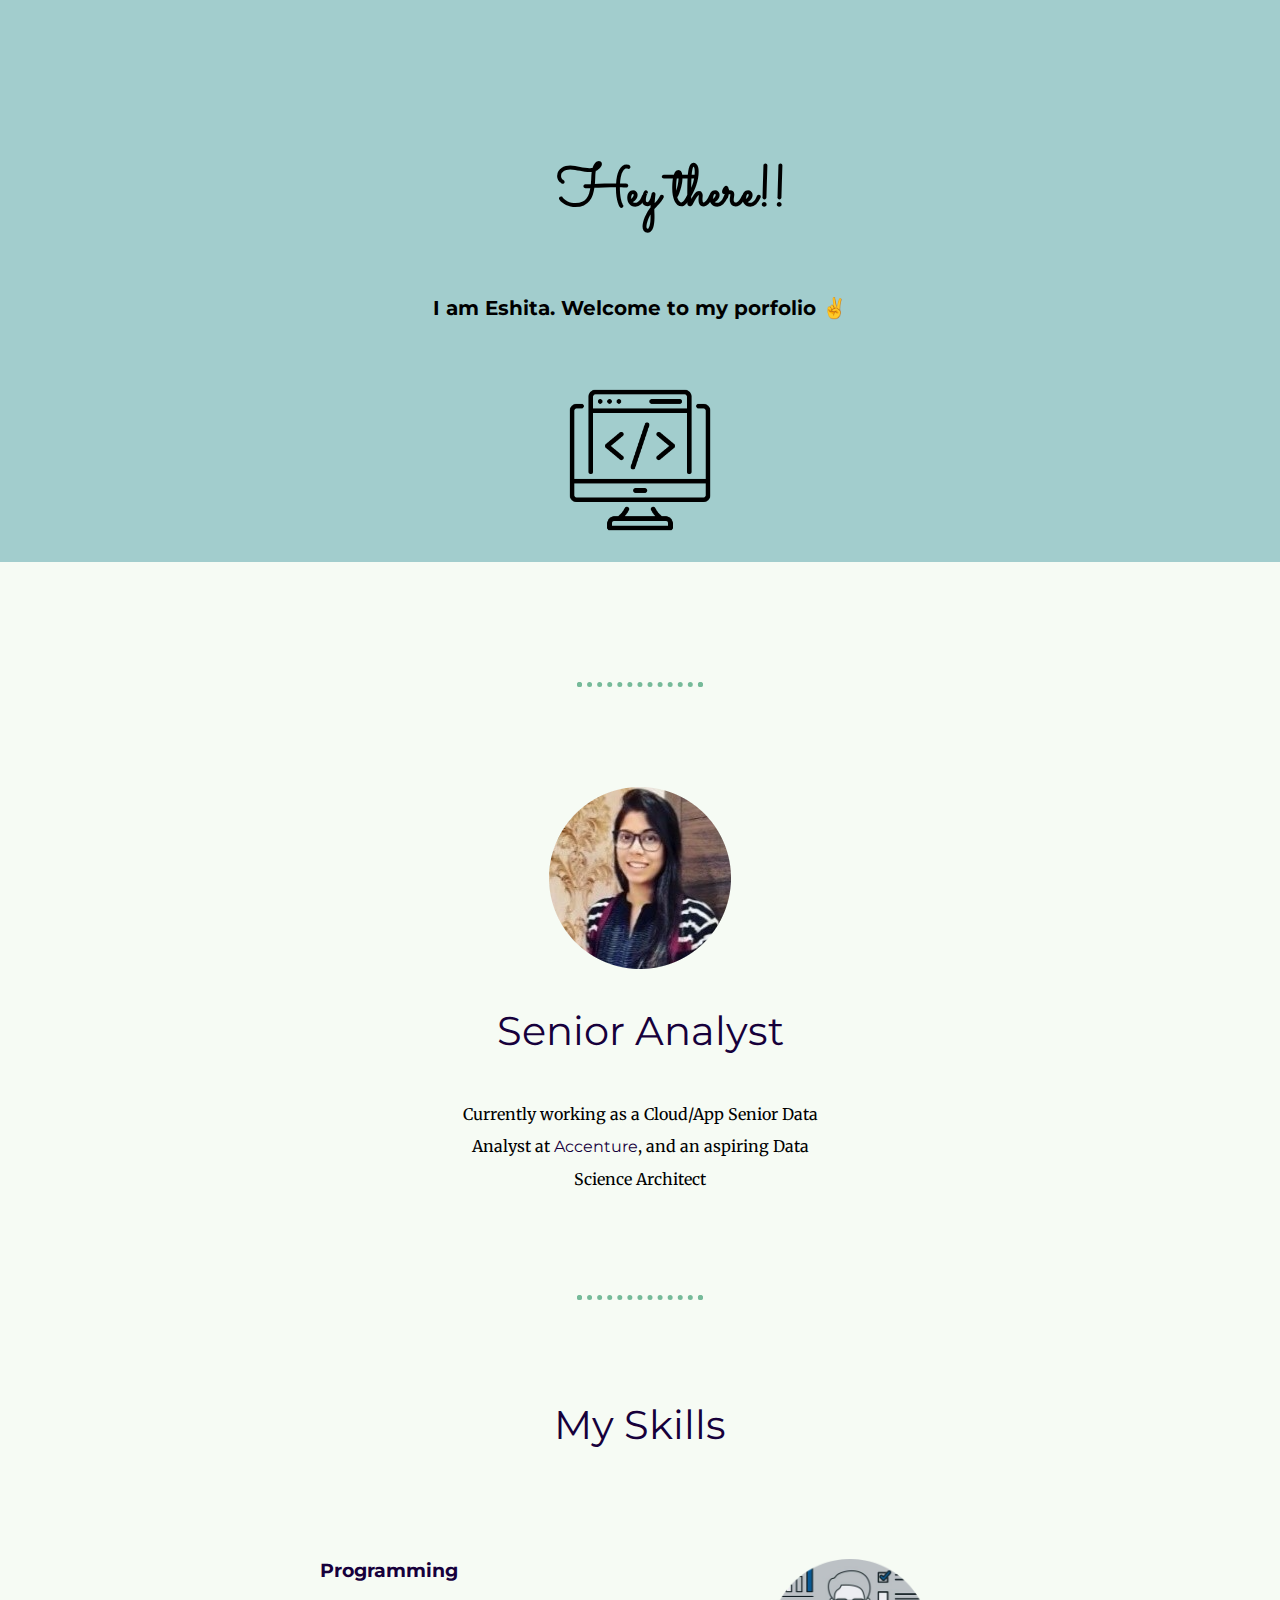
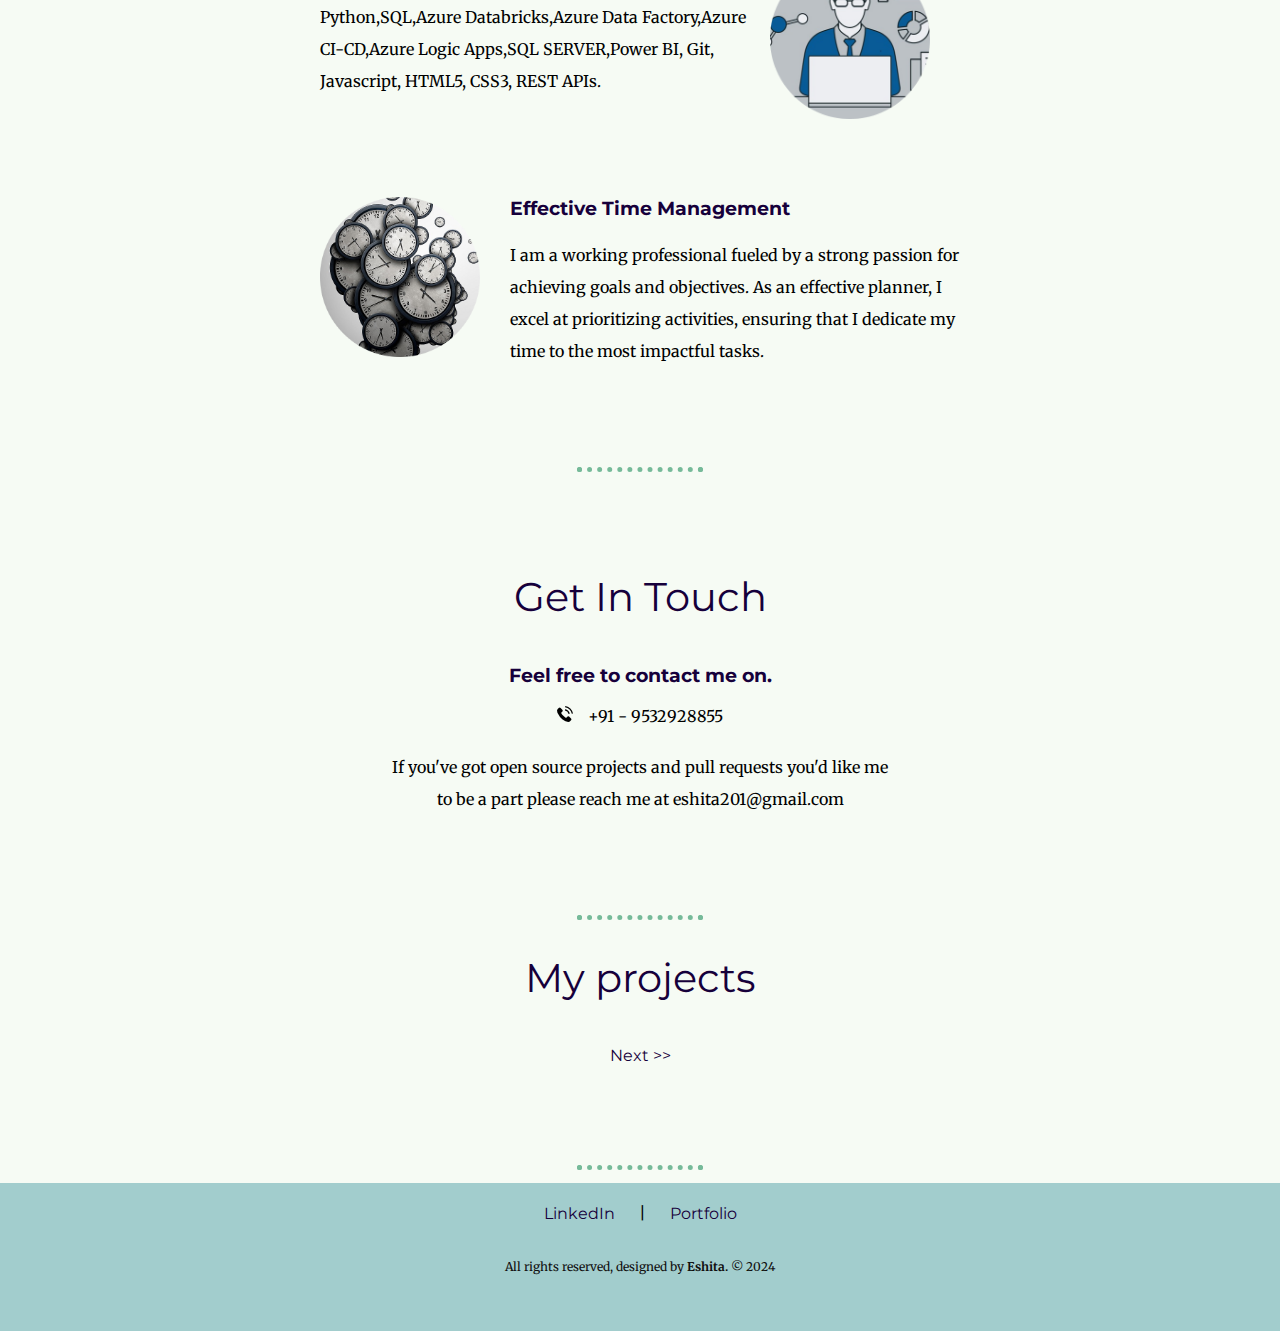
==== index.html @ cca38469 "add changes again" ====
<!DOCTYPE html>
<html lang="en" dir="ltr">
  <head>
    <meta charset="utf-8">
    <title>Eshita</title>
    <!-- <meta http-equiv="refresh" content="10"> ********* This code auto refreshes your webpage after a set period of time-->
    <link rel="stylesheet" href="css/style.css">
    <link rel="icon" href="favicon.ico">
    <link rel="preconnect" href="https://fonts.googleapis.com">
    <link rel="preconnect" href="https://fonts.gstatic.com" crossorigin>
    <link href="https://fonts.googleapis.com/css2?family=Merriweather&family=Montserrat&family=Sacramento&display=swap" rel="stylesheet">
  </head>

  <body>
    <div class="one"><br>
      <h1 class="hey">Hey there!!</h1>   
      <h2 class="header1">I am Eshita. Welcome to my porfolio ✌️</h2>
      <img class="mountain" src="images/mountain.png" alt="mountain-image">
      <br><br>
    </div>

    <div class="two">
      <div class="profile">
        <br>
        <hr>
        <img class="my-image" src="images/eshita-modified.png" alt="Eshita's picture">
        <h2>Senior Analyst </h2>
        <p class="introduction">Currently working as a Cloud/App Senior Data Analyst at <a class="alx" href="https://www.accenture.com/in-en">Accenture</a>, and an aspiring Data Science Architect </p>
        <hr>
      </div>
      

      <div class="skills">
        <h2>My Skills</h2>
      </div>

     <!--<div class="skill-row">
        <img class="time-management" src="images/computer.png" alt="computer-image">
        <h3>Programming</h3>
        <p>Python,SQL,Azure Databricks,Azure Data Factory,Azure CI-CD,Azure Logic Apps,SQL SERVER,Power BI, Git, Javascript, HTML5, CSS3, REST APIs.</p>
      </div>--> 

  
      <div class="skill-row">
        <img class="technical-writing" src="images/technical-writing.png" alt="Technical-writing-giphy">
        <h3>Programming</h3>
        <p>Python,SQL,Azure Databricks,Azure Data Factory,Azure CI-CD,Azure Logic Apps,SQL SERVER,Power BI, Git, Javascript, HTML5, CSS3, REST APIs.</p>
      </div>

      <div class="skill-row">
        <img class="time-management"src="images/time-management.png" alt="time-management-img">
        <h3>Effective Time Management</h3>
        <p>I am a working professional fueled by a strong passion for achieving goals and objectives. As an effective planner, I excel at prioritizing activities, ensuring that I dedicate my time to the most impactful tasks.</p>
      </div>

      <hr>

      <div class="contact-me">
        <h2>Get In Touch</h2>
        <h3>Feel free to contact me on.</h3>
        <img class="telephone" src="icons/telephone.png" alt="telephone-img" </p>+91 - 9532928855</p> 
        <p class="contact-message">If you've got open source projects and pull requests you'd like me to be a part please reach me at eshita201@gmail.com</p>
        <hr class="horizontal-rule-2">
      </div>
      <div class="contact-me">

        <h2>My projects</h2>
        <a href="projects.html">Next >></a>
        <hr class="horizontal-rule-2">

      </div>
    </div>

    <div class="three">
      <a class="footer-link" href="https://www.linkedin.com/in/eshita1/">LinkedIn</a> |
      <a class="footer-link" href="https://github.com/Eshita781996">Portfolio</a>
      <br>
      <p class="copyright"> All rights reserved, designed by <strong>Eshita.</strong> © 2024</p>

    </div>
  </body>

</html>
---- css/style.css ----
h1{
  font-family: 'Sacramento', cursive;
  font-size: 3.625rem;
  margin: 15px auto 0 auto;
}

h2{
  color: #16003B;
  font-family: 'Montserrat', sans-serif;
  font-size: 2.5rem;
  font-weight: normal;
  padding-bottom: 10px;
}

h3{
  font-family: 'Montserrat', sans-serif;
  color: #16003B;
}

a{
  color: #16003B;
  font-family: 'Montserrat', sans-serif;
  margin: 10px 20px;
  text-decoration: none;
}

a:hover{
  color: #EAF6F6;
}

hr{
  border: dotted #76BA99 5px;
  border-bottom: none;
  width: 9%;
  margin: 100px auto 100px auto;
}

body{
  margin: 0;
  text-align: center;
  font-family: 'Merriweather', serif;
  color: #000000;
}

p{
  line-height: 2;
}

.alx{
  margin: inherit;
}

.alx:hover{
  color: blue;
}

.horizontal-rule-1{
  margin-top: 0;
  margin-bottom: 40px;
}

.horizontal-rule-2{
  margin-bottom: 3px;
}

.one{
  background-color: #A2CDCD;
  position: relative;
  padding-top: 116px;
}

.two{
  background-color: #F6FBF4;
  margin: 0 auto;
  padding-bottom: 10px;
}

.three{
  background-color: #A2CDCD;
  /* padding: 50px 0 20px; --------- padding removes color But will adjust container*/
  padding-top: 20px;
  padding-bottom: 20px;
}

.me{
  max-width: 23.5%;
  float: left;
  margin-left: 30px;
  margin-top: -55px;
}

.hey{
  padding-left: 5%;
}

.header1{
  color: black;
  font-weight: bold;
  margin-top: 60px;
  margin-bottom: 0;
  font-size: 20px;
}

.top-cloud{
  position: absolute;
  right: 185px;
  top: 40px;
}

.buttom-cloud{
  position: absolute;
  left: 350px;
  bottom: 400px;
}

.my-image{
  max-width: 30%;
}
.worksample-image{
  max-width: 90%;
}
.mountain{
  max-width: 150px;
  margin-top: 55px;
  margin-bottom: 3px;
}

.skill-row{
  max-width: 50%;
  margin: 100px auto 100px auto;
  text-align: left;
}
.portfolio-row{
  max-width: 70%;
  margin: 100px auto 100px auto;
  text-align: center;
}

.computer{
  width: 25%;
  float: left;
  margin-right: 30px;
}

.technical-writing{
  width: 25%;
  float: right;
  margin-right: 30px;
  /* To keep the text under the image use the clear elemnt, that is

    .(whatever class name you give to the <p> tag) {
      clear: left;
  }*/
}

.time-management{
  width: 25%;
  float: left;
  margin-right: 30px;
}

.introduction{
  width: 30%;
  margin: auto;
}
.portfolio-introduction{
  width: 70%;
  margin: auto;
}

.telephone{
  margin-right: 15px;
}

.contact-message{
  width: 40%;
  margin: 25px auto 40px;
}

.copyright{
  color: #100F0F;
  font-size: 0.75rem;
  padding: 20px 0;
}

.btn{
  background: #11cdd4;
  background-image: -webkit-linear-gradient(top, #11cdd4, #11999e);
  background-image: -moz-linear-gradient(top, #11cdd4, #11999e);
  background-image: -ms-linear-gradient(top, #11cdd4, #11999e);
  background-image: -o-linear-gradient(top, #11cdd4, #11999e);
  background-image: linear-gradient(to bottom, #11cdd4, #11999e);
  -webkit-border-radius: 8;
  -moz-border-radius: 8;
  border-radius: 8px;
  font-family: 'Montserrat', sans-serif;;
  color: #ffffff;
  font-size: 20px;
  padding: 10px 20px 10px 20px;
  text-decoration: none;
}

.btn:hover{
  background: #30e3cb;
  background-image: -webkit-linear-gradient(top, #30e3cb, #2bc4ed);
  background-image: -moz-linear-gradient(top, #30e3cb, #2bc4ed);
  background-image: -ms-linear-gradient(top, #30e3cb, #2bc4ed);
  background-image: -o-linear-gradient(top, #30e3cb, #2bc4ed);
  background-image: linear-gradient(to bottom, #30e3cb, #2bc4ed);
  text-decoration: none;
}
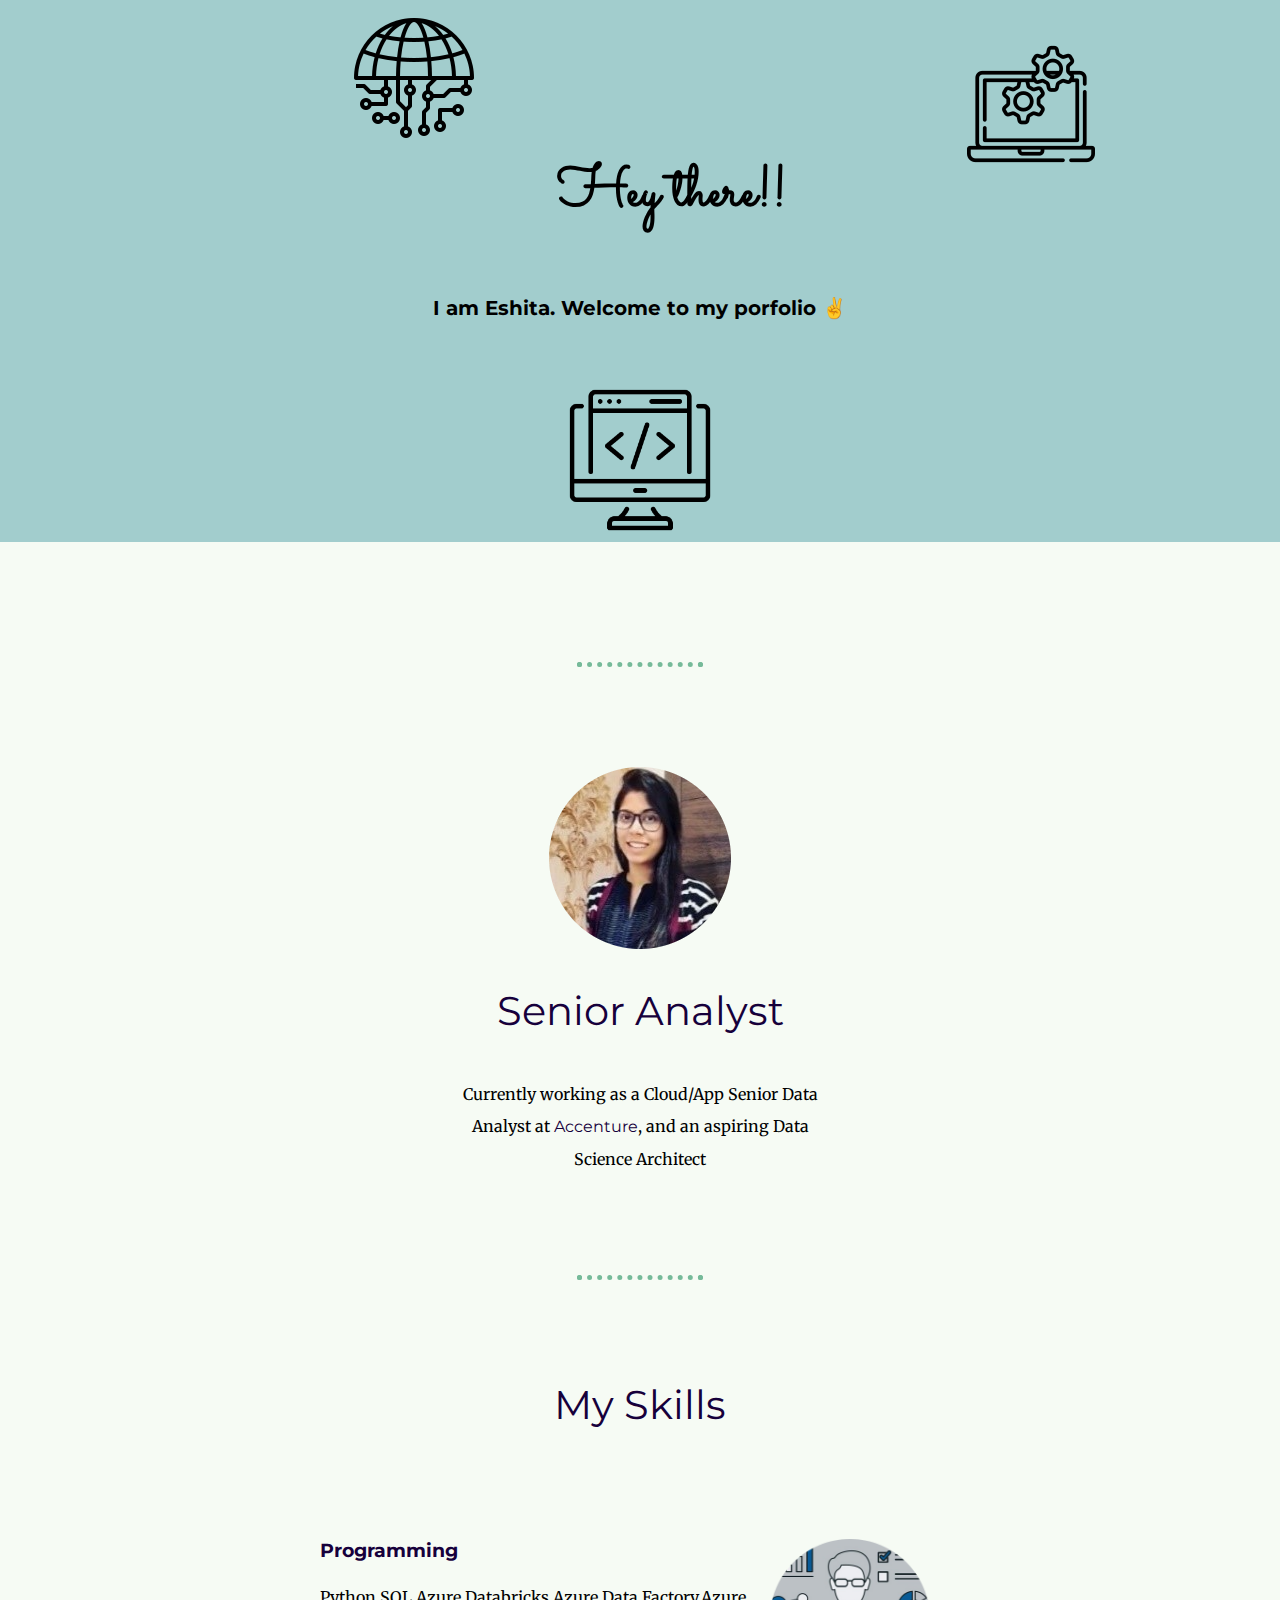
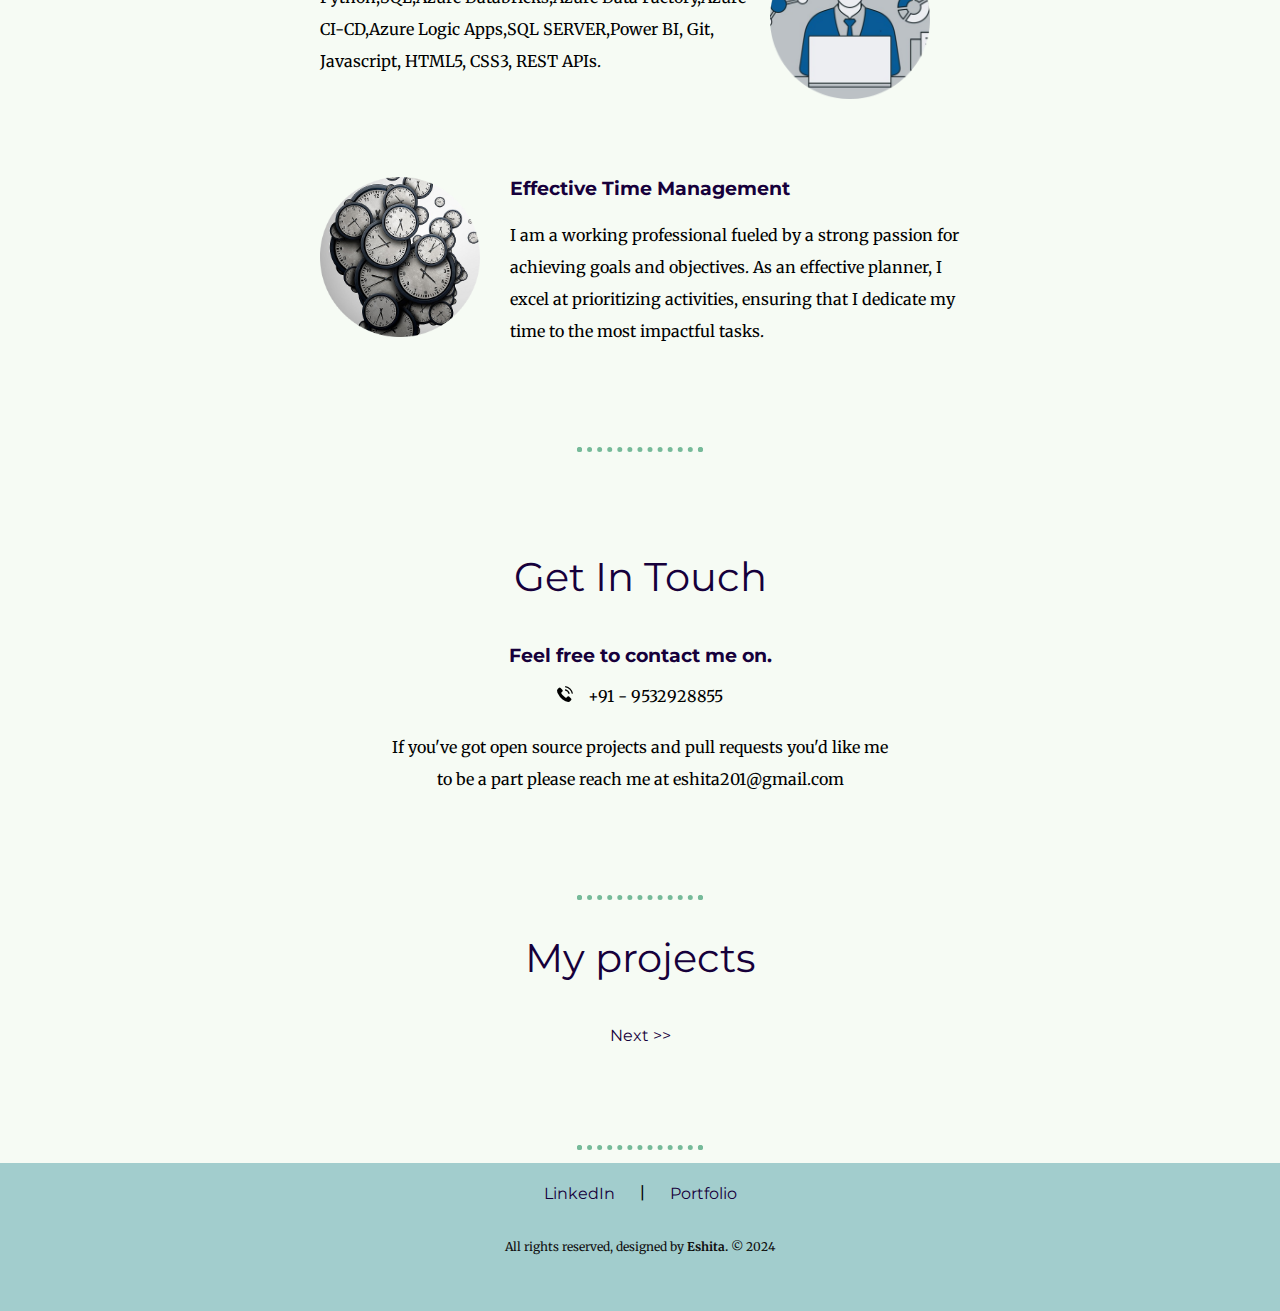
==== commit 5a505950: "add changes html" ====
--- a/index.html
+++ b/index.html
@@ -13,10 +13,11 @@
 
   <body>
     <div class="one"><br>
+      <img class="top-cloud" src="images/cloud.png" alt="cloud-image">
       <h1 class="hey">Hey there!!</h1>   
       <h2 class="header1">I am Eshita. Welcome to my porfolio ✌️</h2>
+      <img class="buttom-cloud" src="images/tech.png" alt="cloud-image">
       <img class="mountain" src="images/mountain.png" alt="mountain-image">
-      <br><br>
     </div>
 
     <div class="two">
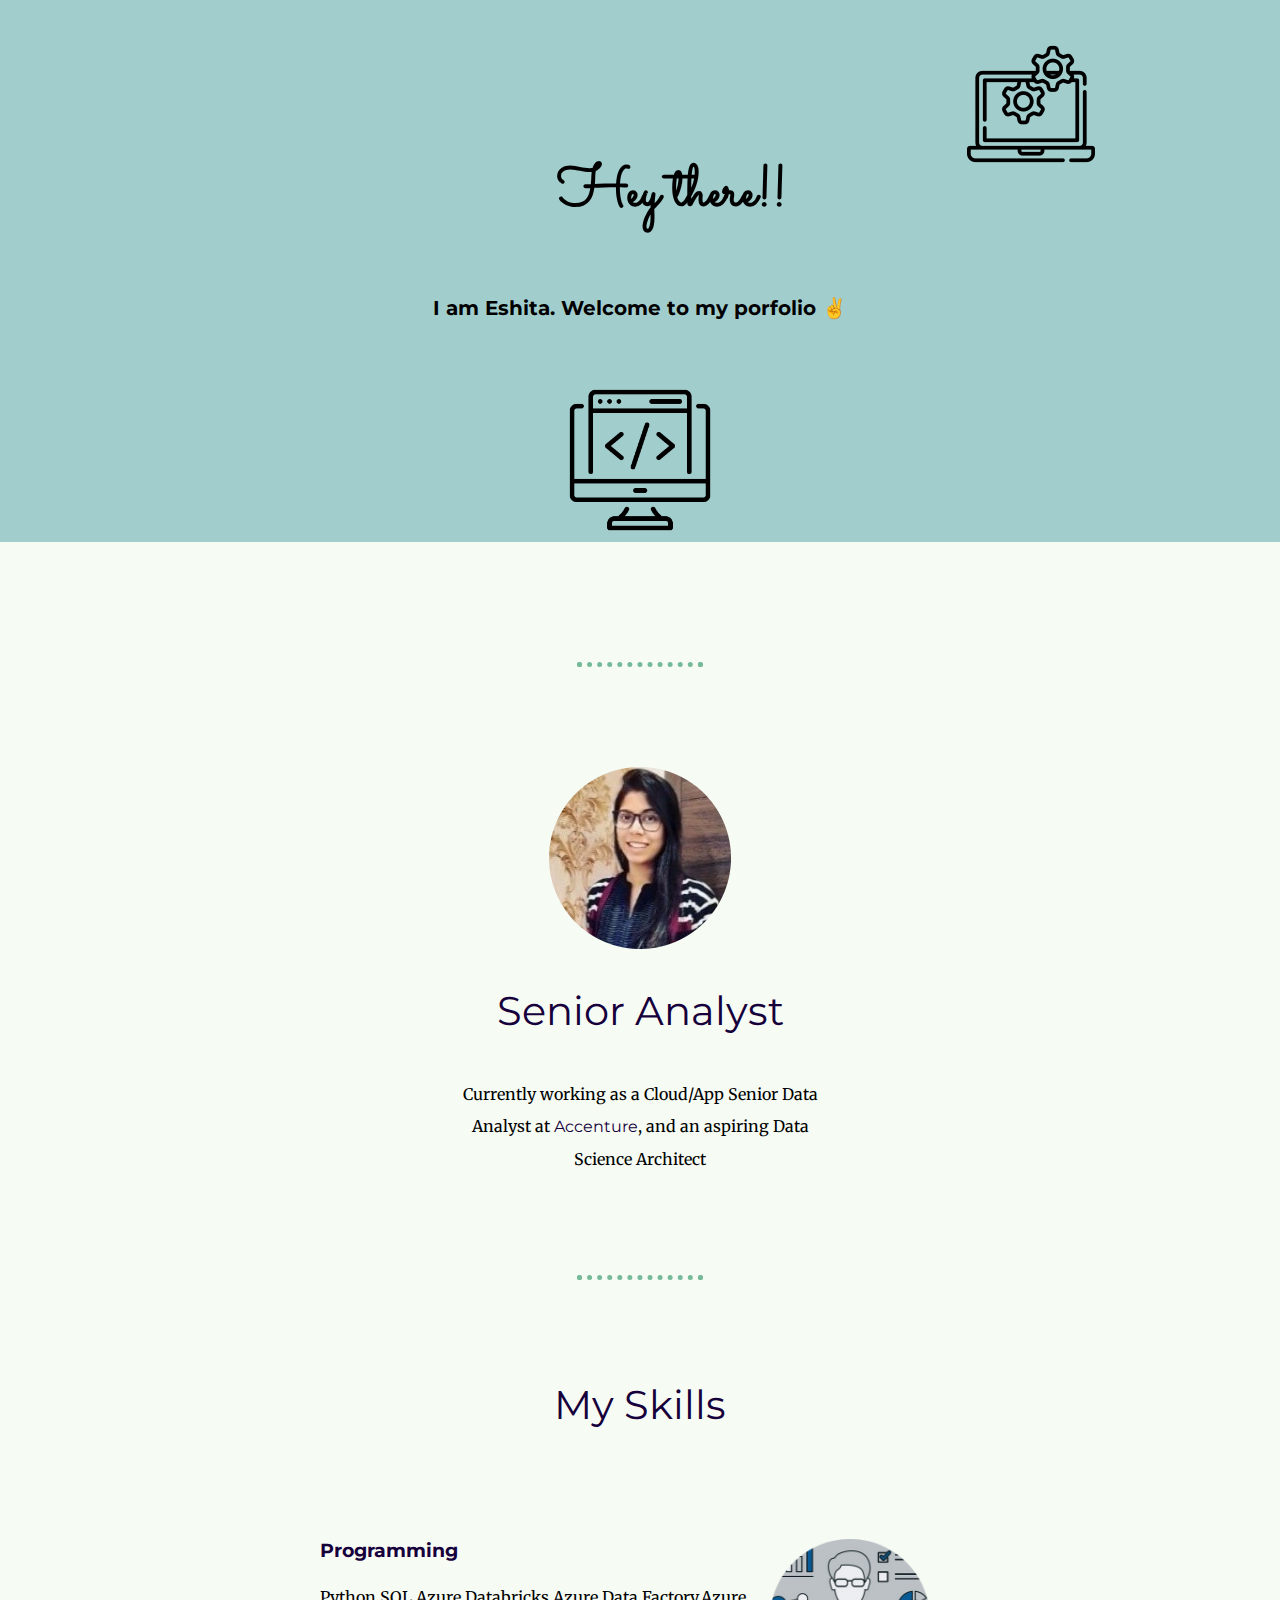
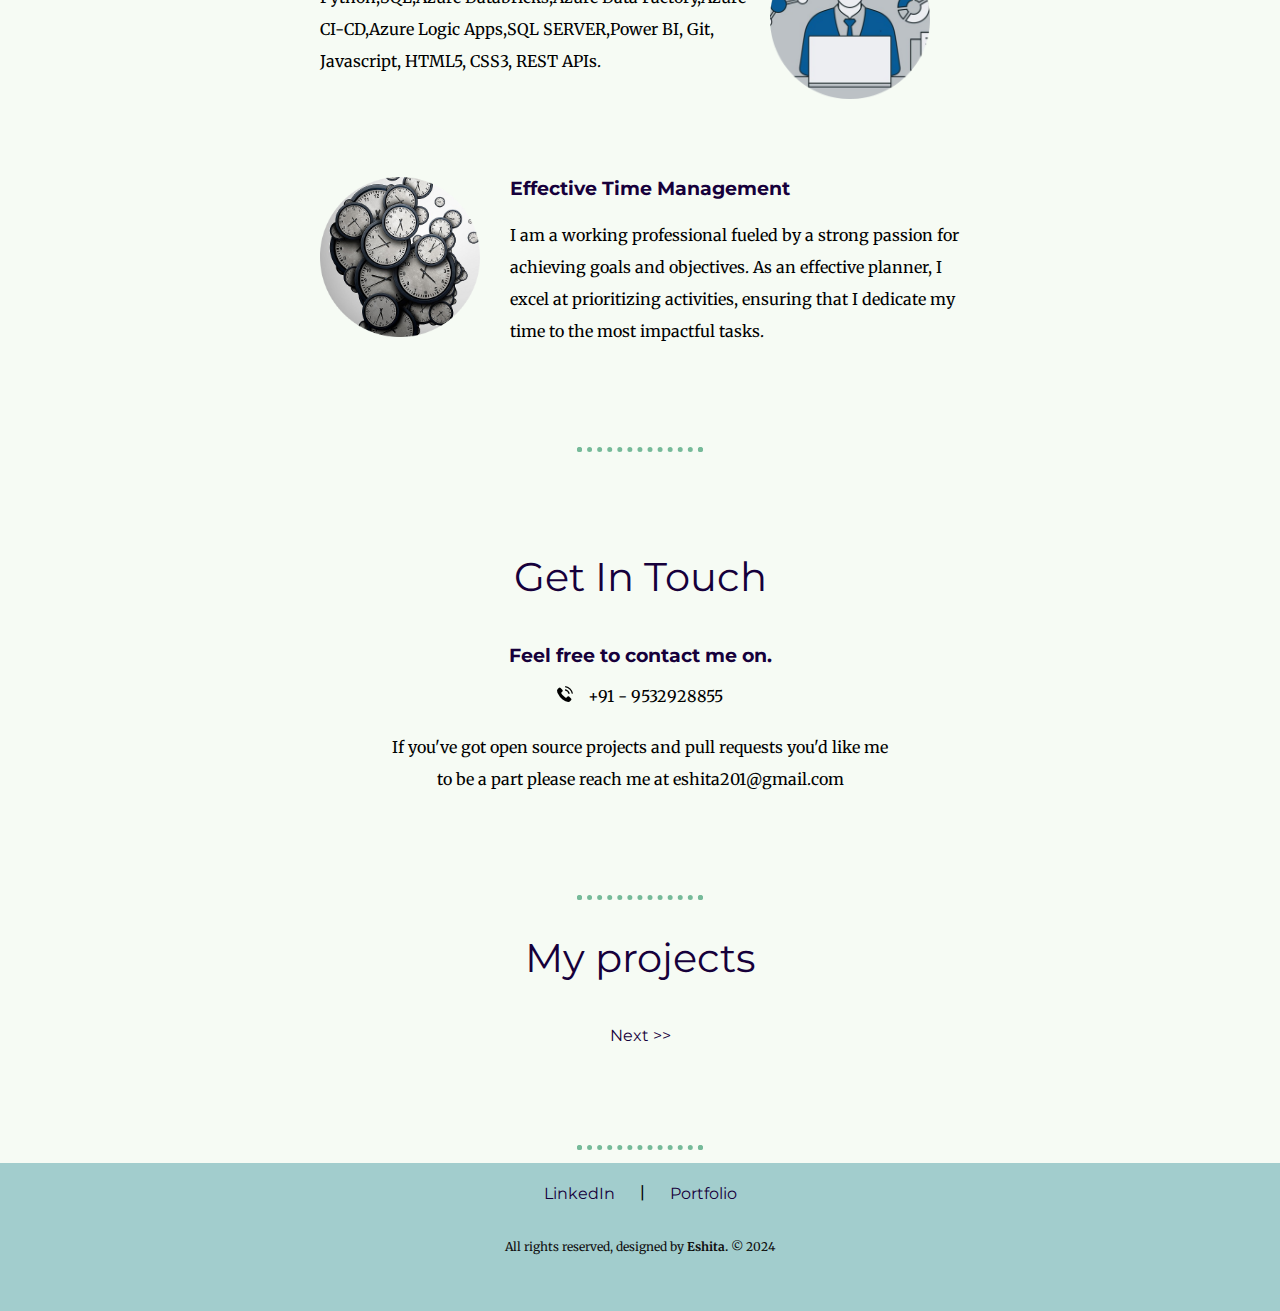
==== commit 43afe2c1: "add changes in the front" ====
--- a/index.html
+++ b/index.html
@@ -16,7 +16,6 @@
       <img class="top-cloud" src="images/cloud.png" alt="cloud-image">
       <h1 class="hey">Hey there!!</h1>   
       <h2 class="header1">I am Eshita. Welcome to my porfolio ✌️</h2>
-      <img class="buttom-cloud" src="images/tech.png" alt="cloud-image">
       <img class="mountain" src="images/mountain.png" alt="mountain-image">
     </div>
 
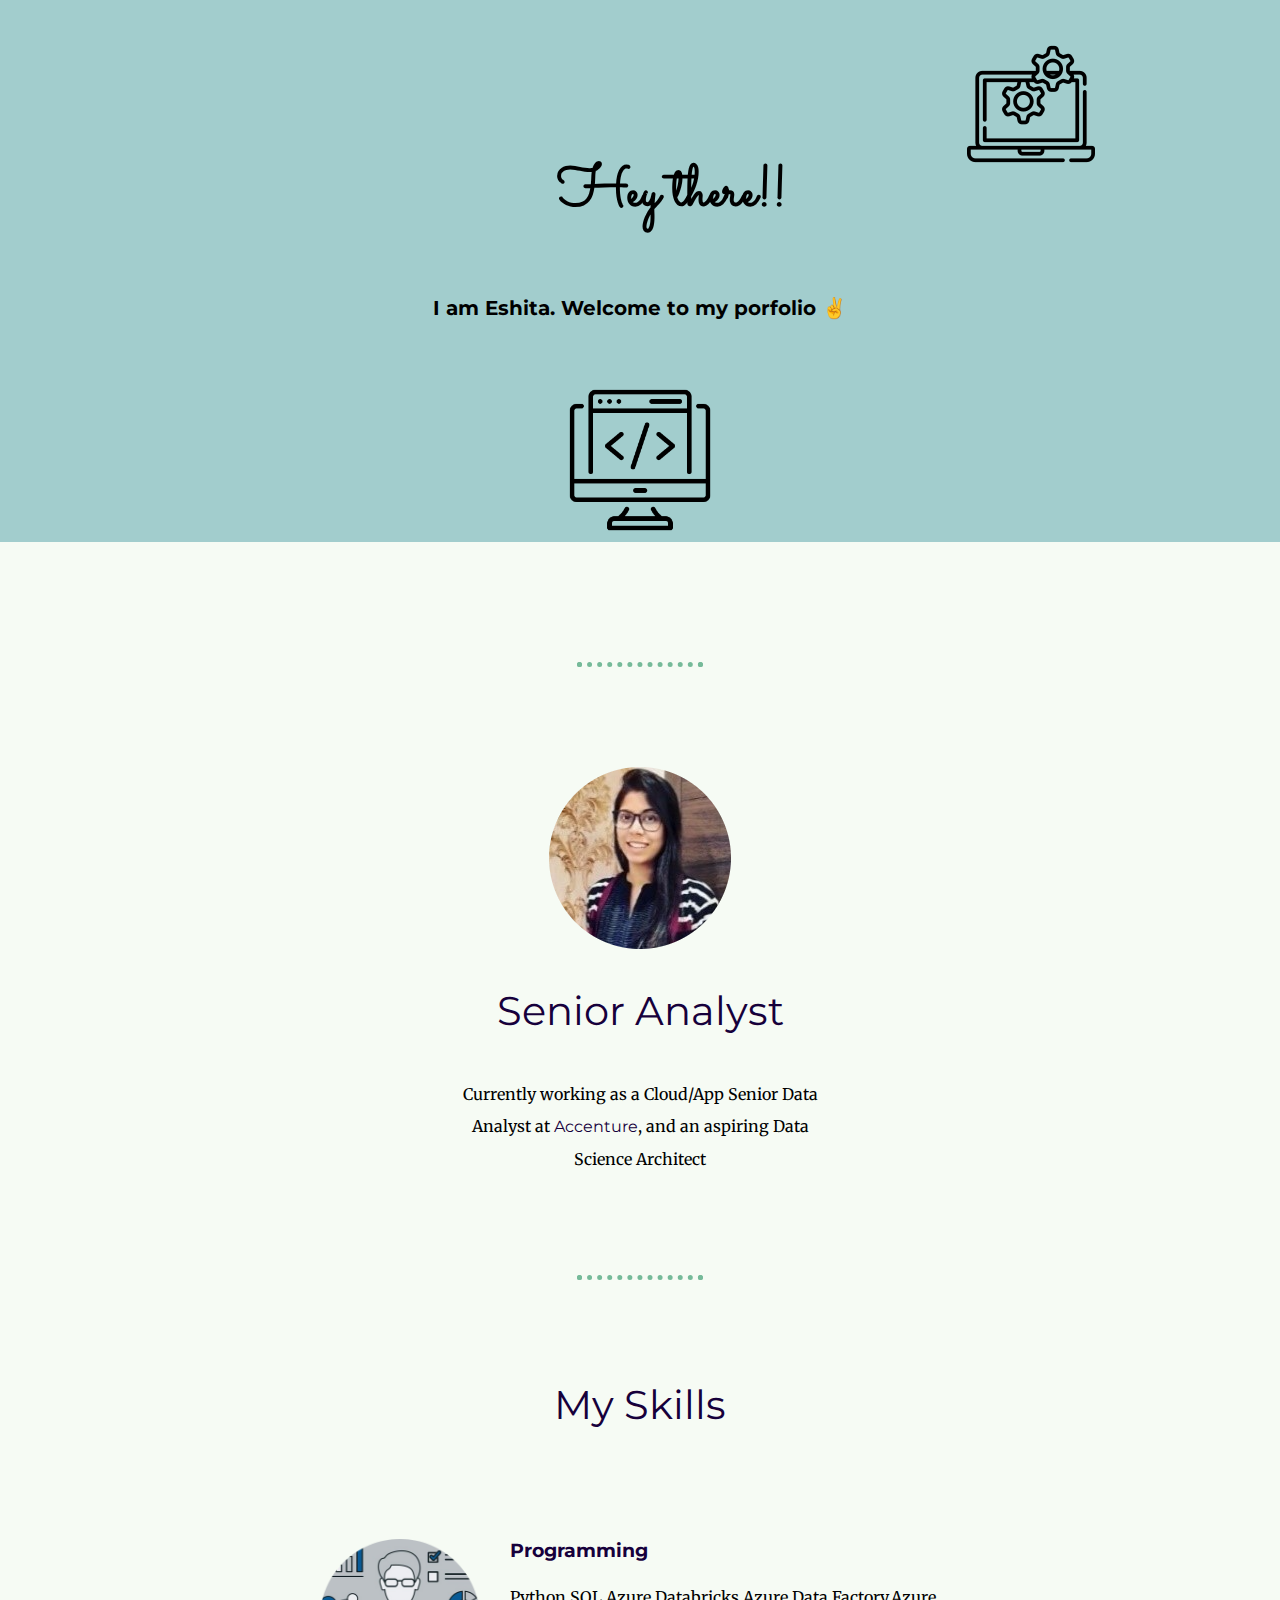
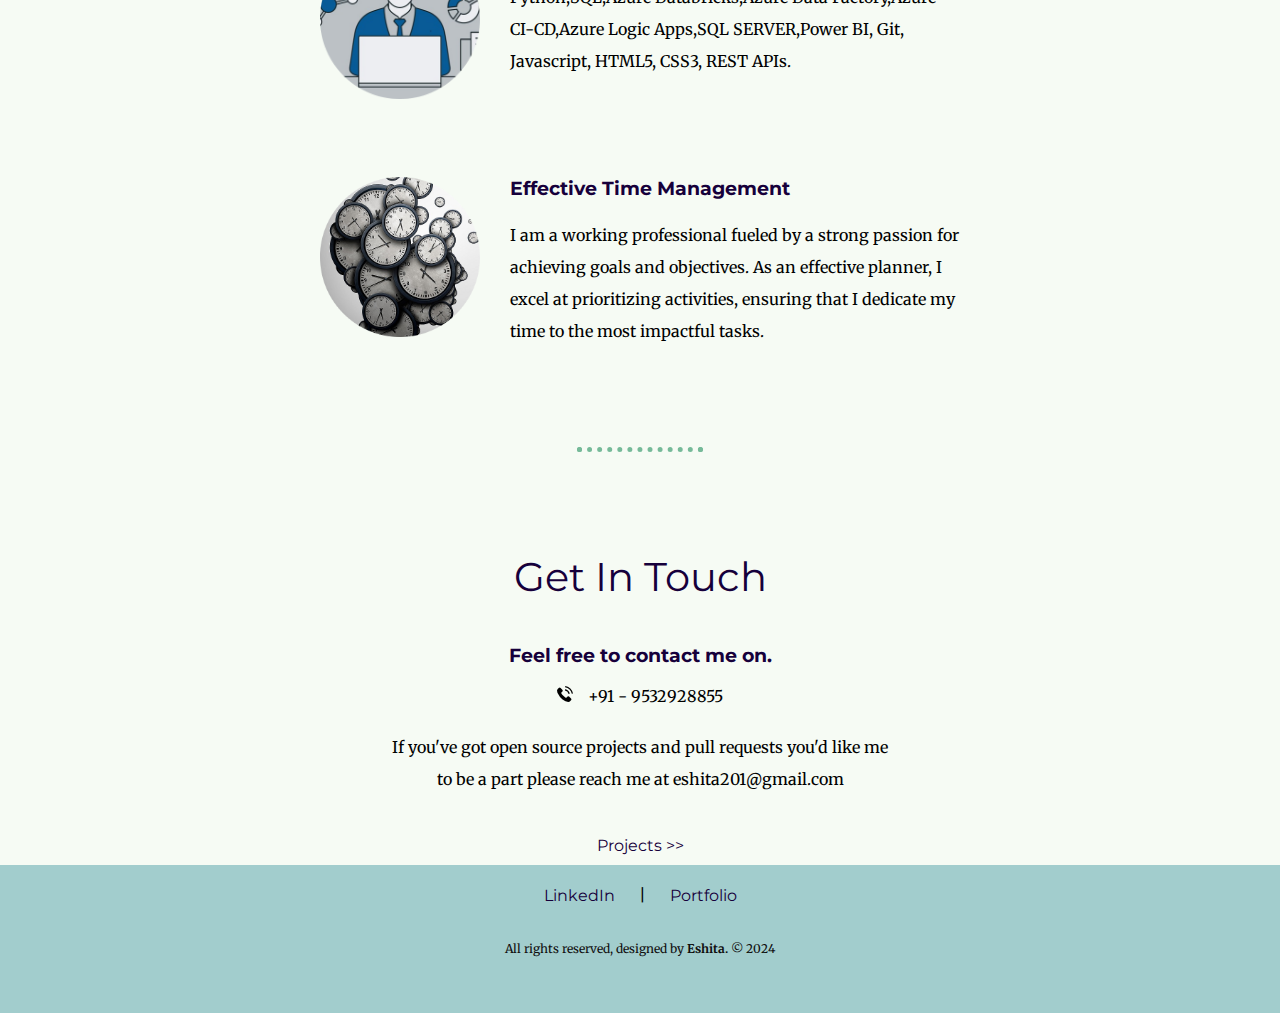
==== commit 15629aa9: "add changes in front ui" ====
--- a/index.html
+++ b/index.html
@@ -17,6 +17,7 @@
       <h1 class="hey">Hey there!!</h1>   
       <h2 class="header1">I am Eshita. Welcome to my porfolio ✌️</h2>
       <img class="mountain" src="images/mountain.png" alt="mountain-image">
+      <br>
     </div>
 
     <div class="two">
@@ -42,7 +43,7 @@
 
   
       <div class="skill-row">
-        <img class="technical-writing" src="images/technical-writing.png" alt="Technical-writing-giphy">
+        <img class="time-management" src="images/technical-writing.png" alt="Technical-writing-giphy">
         <h3>Programming</h3>
         <p>Python,SQL,Azure Databricks,Azure Data Factory,Azure CI-CD,Azure Logic Apps,SQL SERVER,Power BI, Git, Javascript, HTML5, CSS3, REST APIs.</p>
       </div>
@@ -60,15 +61,11 @@
         <h3>Feel free to contact me on.</h3>
         <img class="telephone" src="icons/telephone.png" alt="telephone-img" </p>+91 - 9532928855</p> 
         <p class="contact-message">If you've got open source projects and pull requests you'd like me to be a part please reach me at eshita201@gmail.com</p>
-        <hr class="horizontal-rule-2">
+        
       </div>
-      <div class="contact-me">
-
-        <h2>My projects</h2>
-        <a href="projects.html">Next >></a>
-        <hr class="horizontal-rule-2">
-
-      </div>
+   
+     
+      <a href="projects.html">Projects >></a>
     </div>
 
     <div class="three">
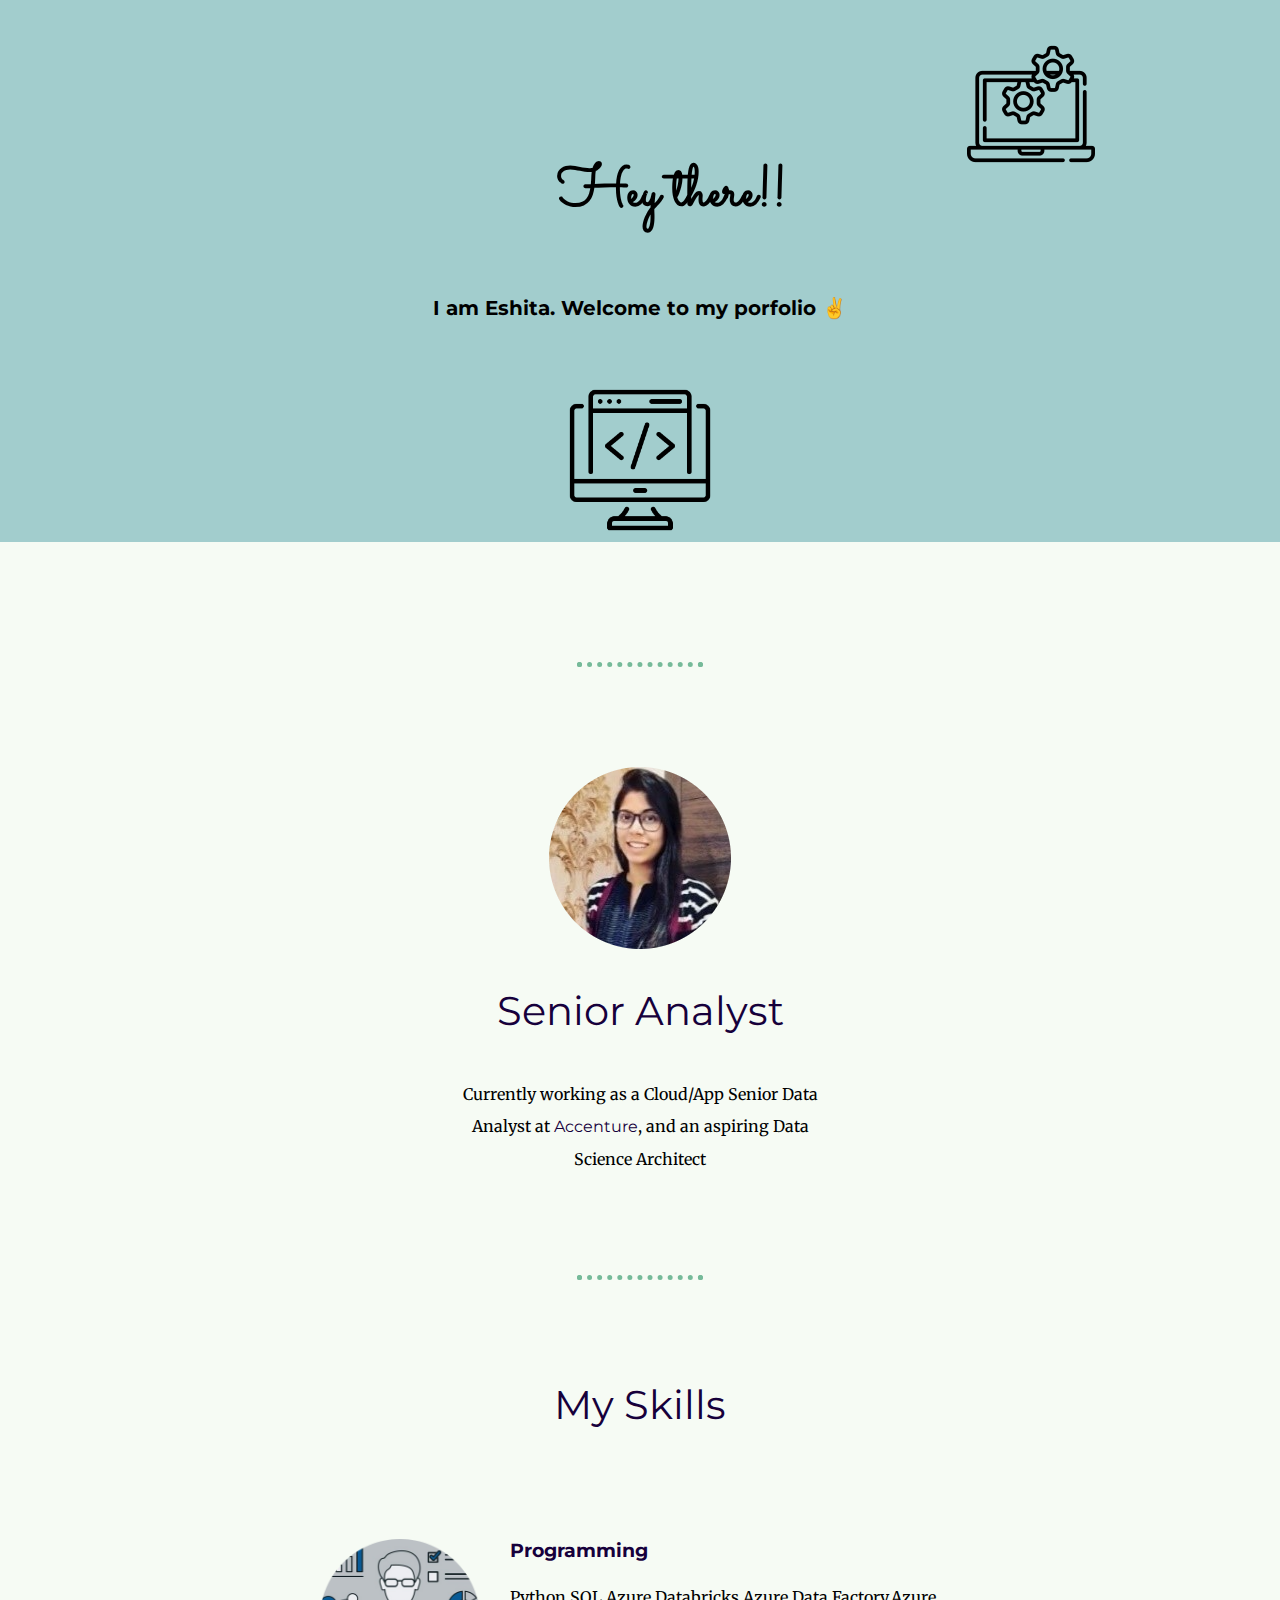
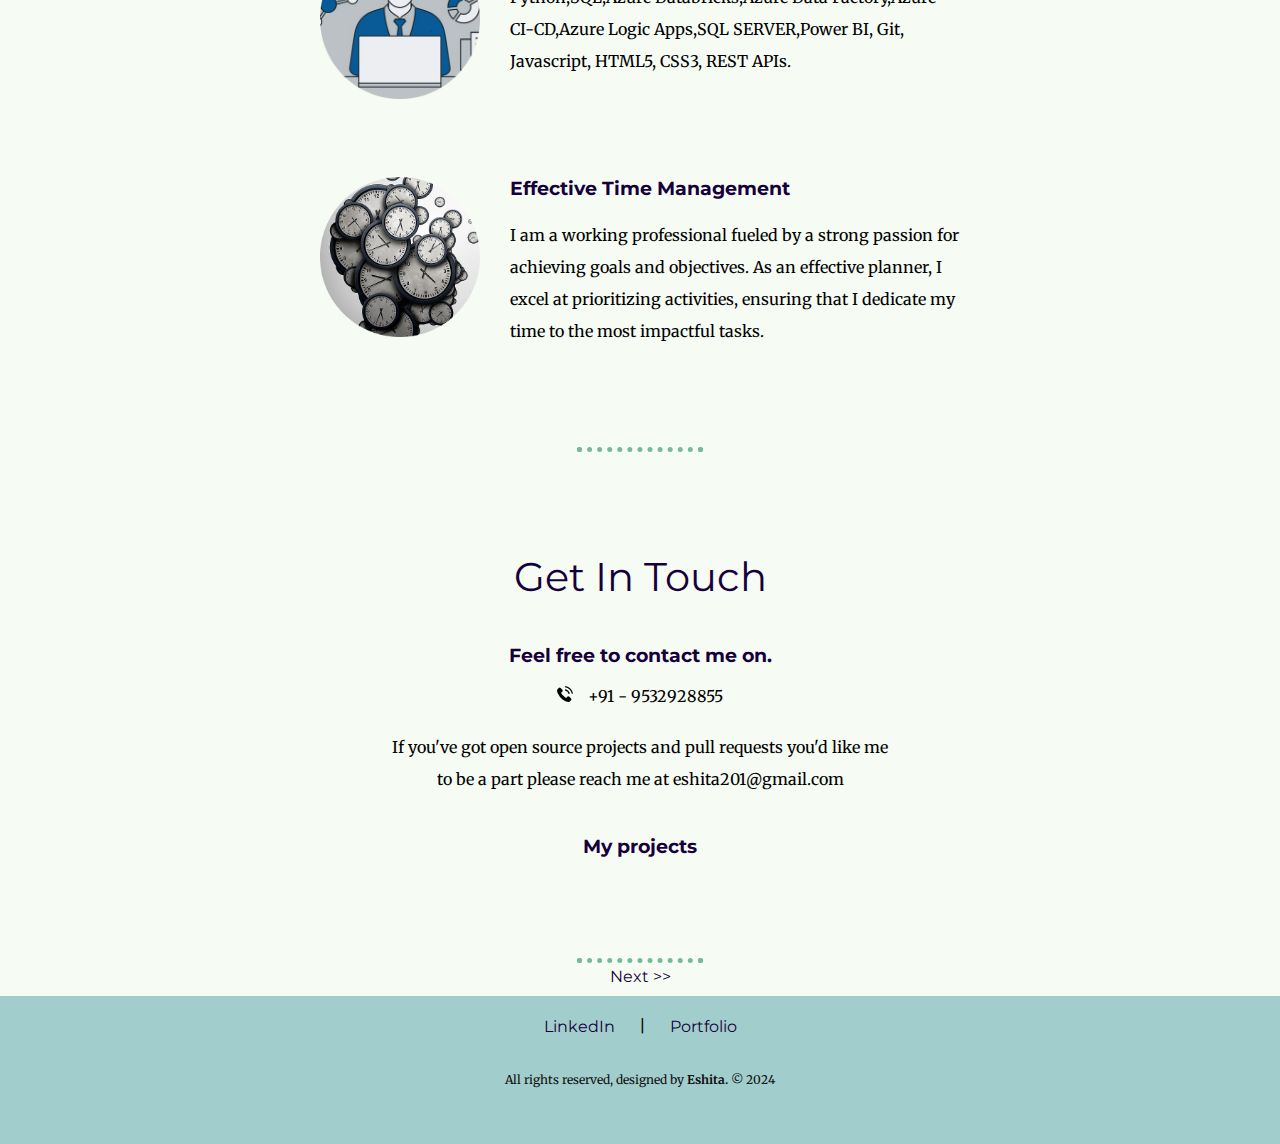
==== commit 0906331d: "add changes in the front view" ====
--- a/index.html
+++ b/index.html
@@ -63,9 +63,12 @@
         <p class="contact-message">If you've got open source projects and pull requests you'd like me to be a part please reach me at eshita201@gmail.com</p>
         
       </div>
-   
+      <div class="contact-me">
+        <h3>My projects</h3>
+        <hr class="horizontal-rule-2">
+      </div>  
      
-      <a href="projects.html">Projects >></a>
+      <a href="projects.html">Next >></a>
     </div>
 
     <div class="three">
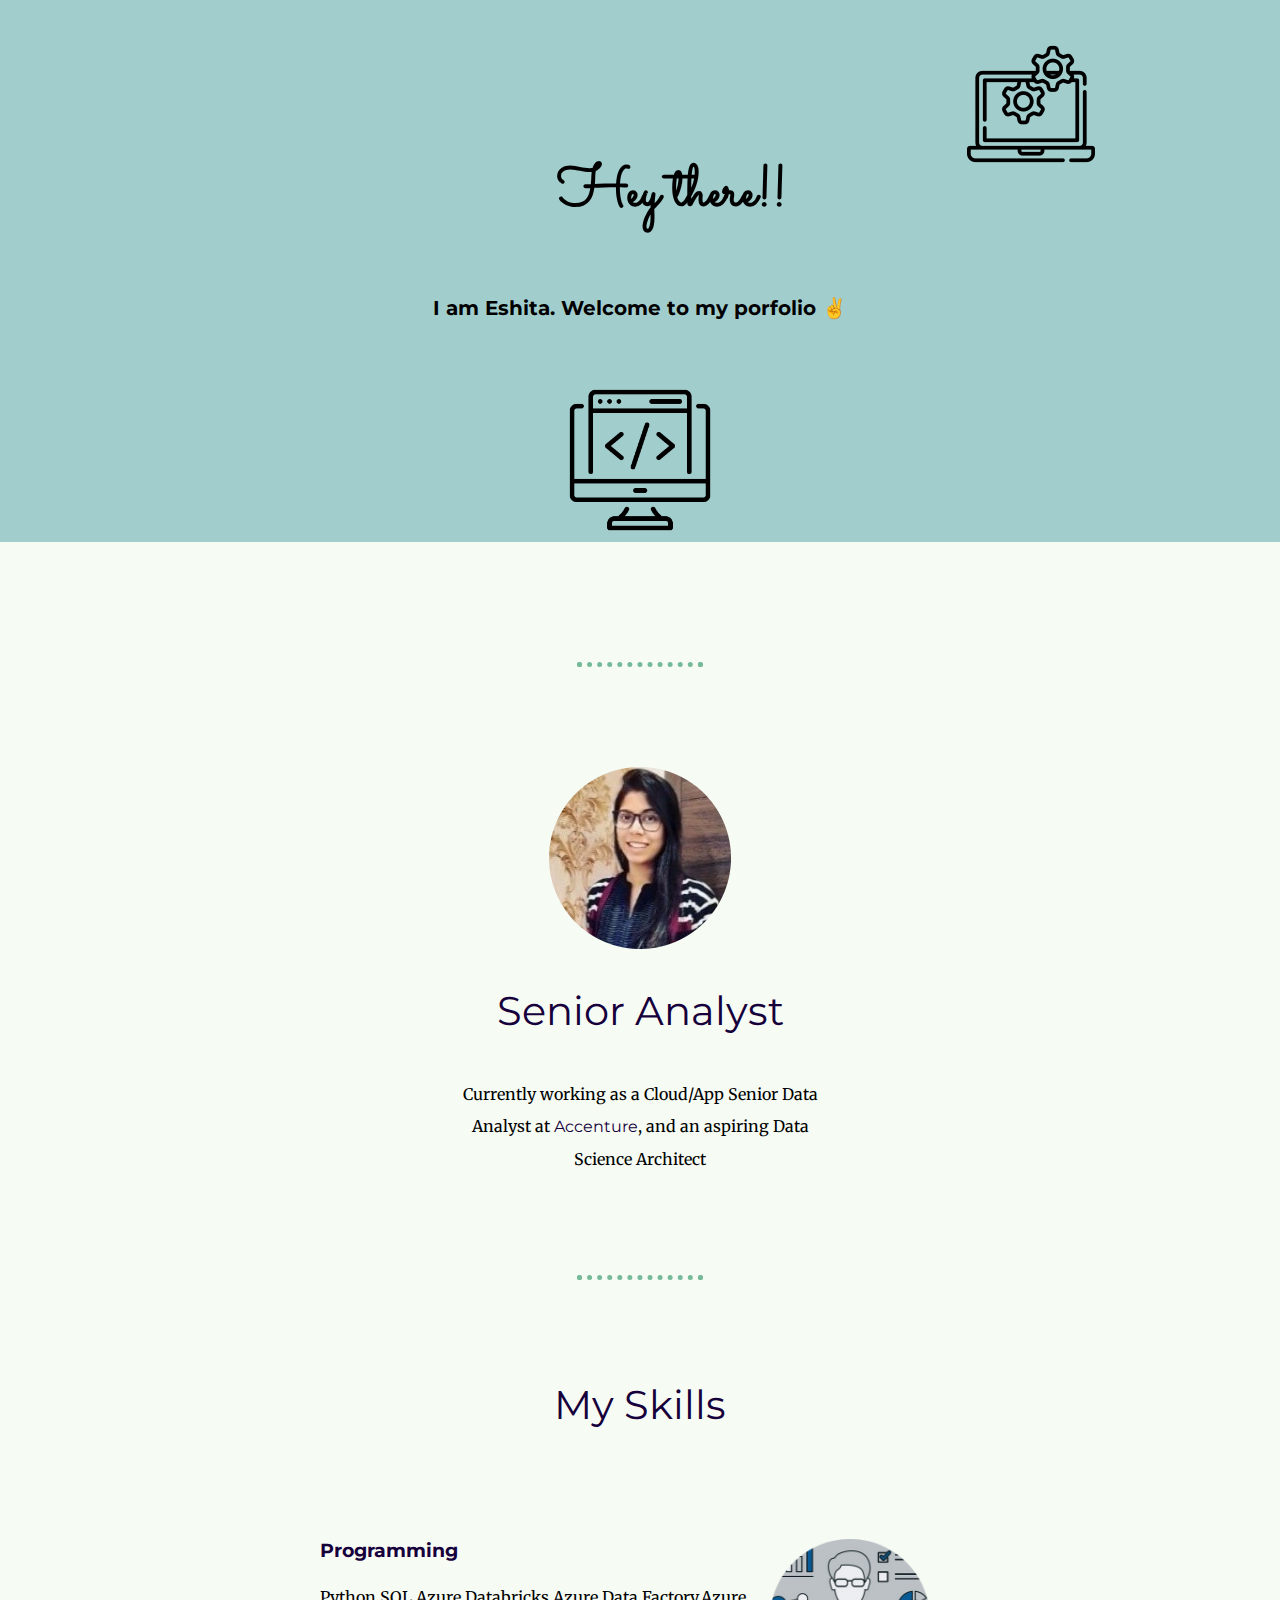
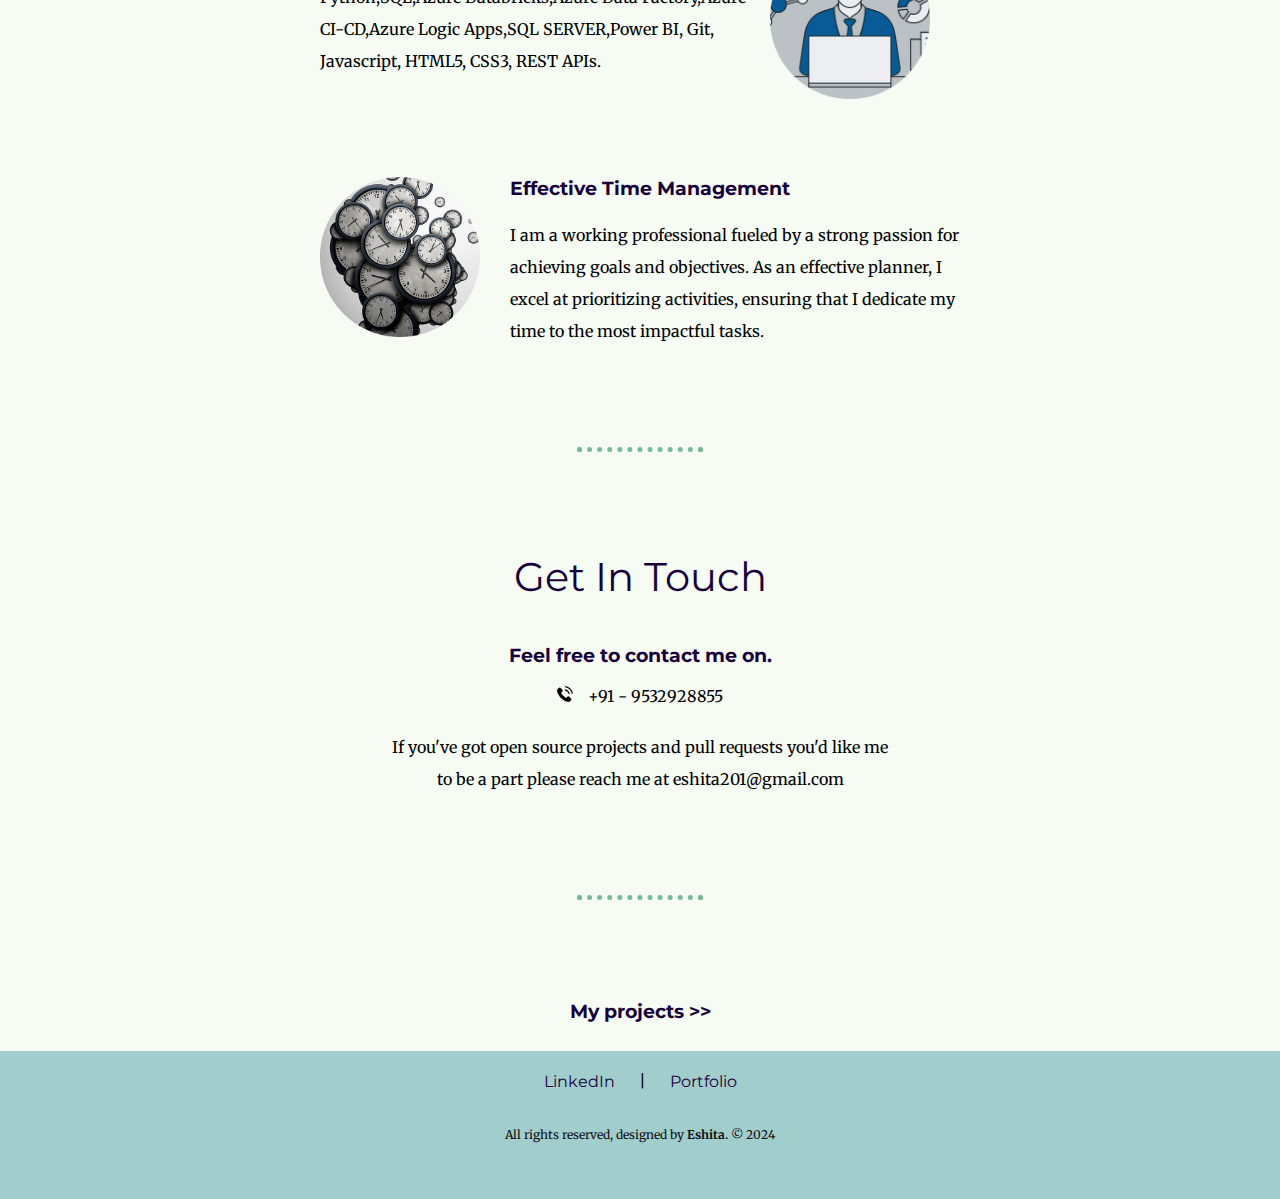
==== commit 9cff82fc: "add changes again.." ====
--- a/index.html
+++ b/index.html
@@ -43,7 +43,7 @@
 
   
       <div class="skill-row">
-        <img class="time-management" src="images/technical-writing.png" alt="Technical-writing-giphy">
+        <img class="technical-writing" src="images/technical-writing.png" alt="Technical-writing-giphy">
         <h3>Programming</h3>
         <p>Python,SQL,Azure Databricks,Azure Data Factory,Azure CI-CD,Azure Logic Apps,SQL SERVER,Power BI, Git, Javascript, HTML5, CSS3, REST APIs.</p>
       </div>
@@ -60,15 +60,16 @@
         <h2>Get In Touch</h2>
         <h3>Feel free to contact me on.</h3>
         <img class="telephone" src="icons/telephone.png" alt="telephone-img" </p>+91 - 9532928855</p> 
-        <p class="contact-message">If you've got open source projects and pull requests you'd like me to be a part please reach me at eshita201@gmail.com</p>
+        <p class="contact-message">If you've got open source projects and pull requests 
+          you'd like me to be a part please reach me at eshita201@gmail.com</p>
         
       </div>
+      <hr>
       <div class="contact-me">
-        <h3>My projects</h3>
-        <hr class="horizontal-rule-2">
+        <h3><a href="projects.html">My projects >></a></h3>
       </div>  
      
-      <a href="projects.html">Next >></a>
+      
     </div>
 
     <div class="three">
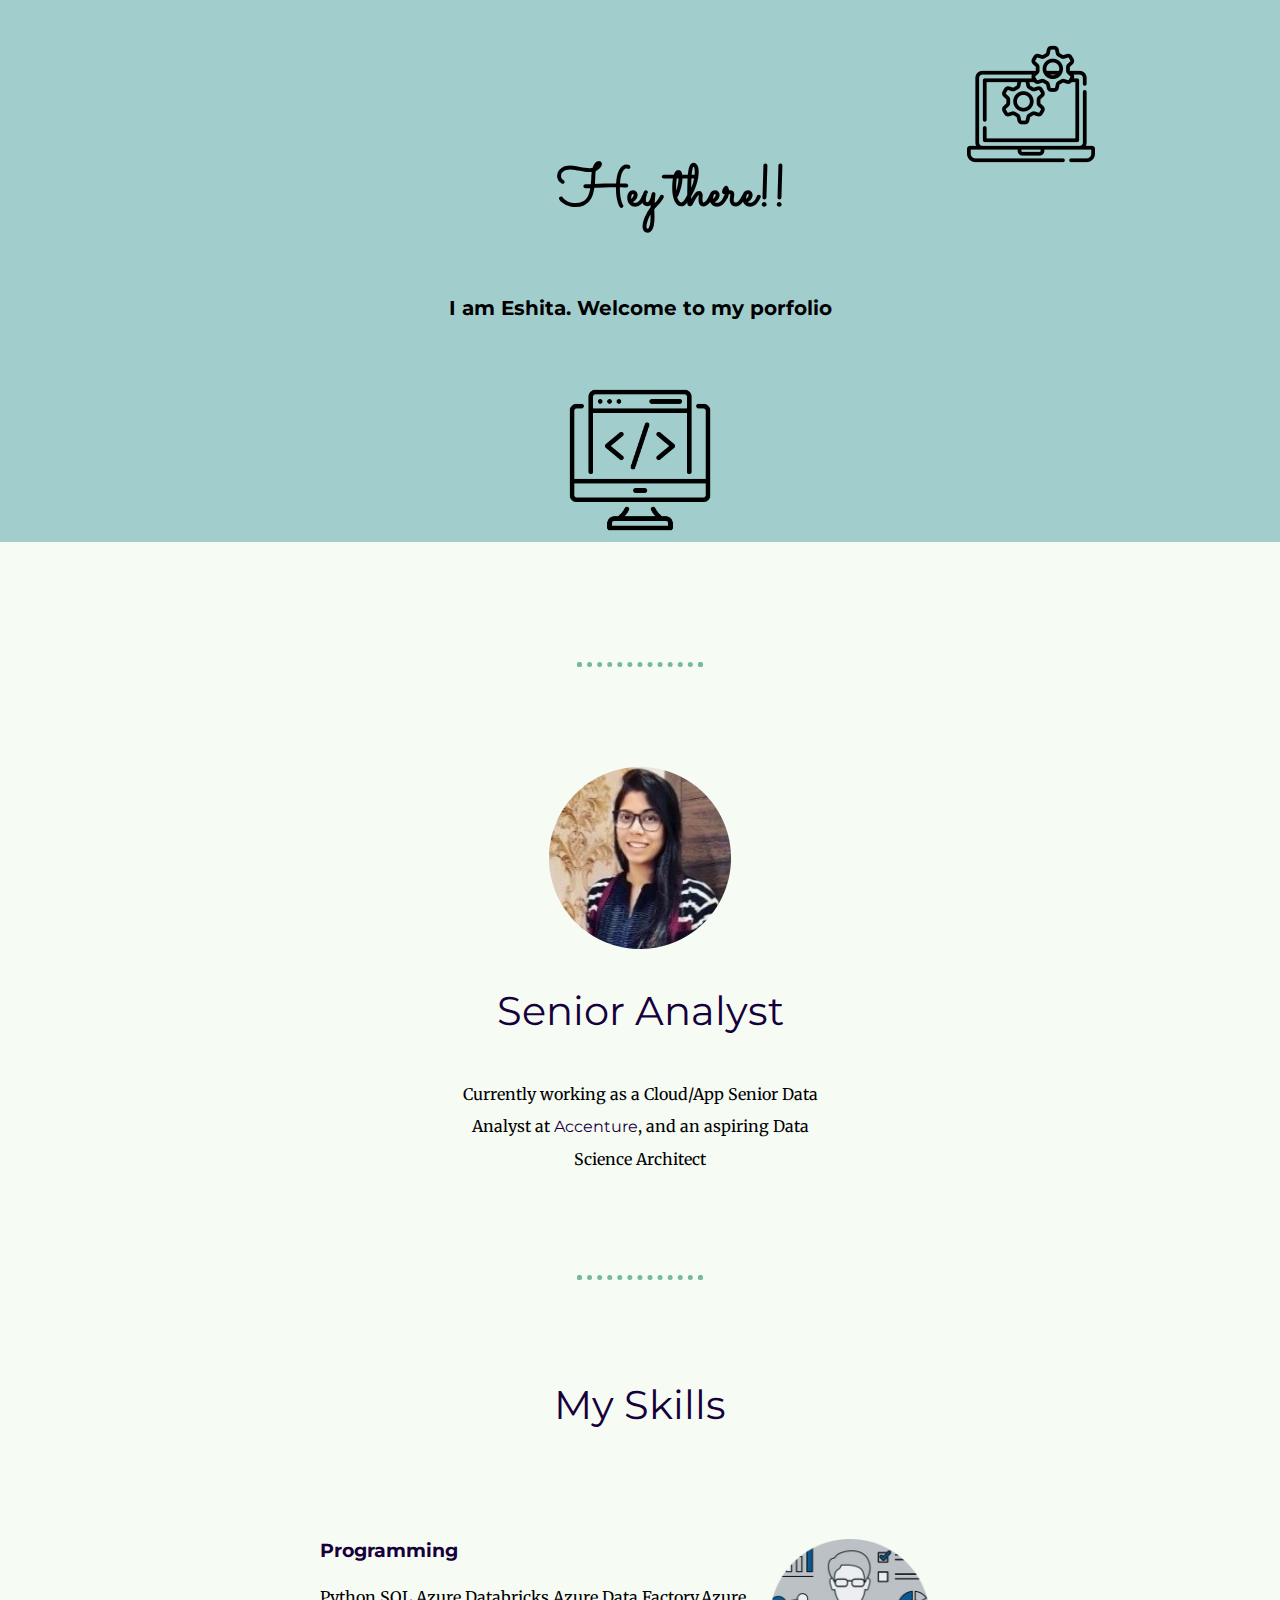
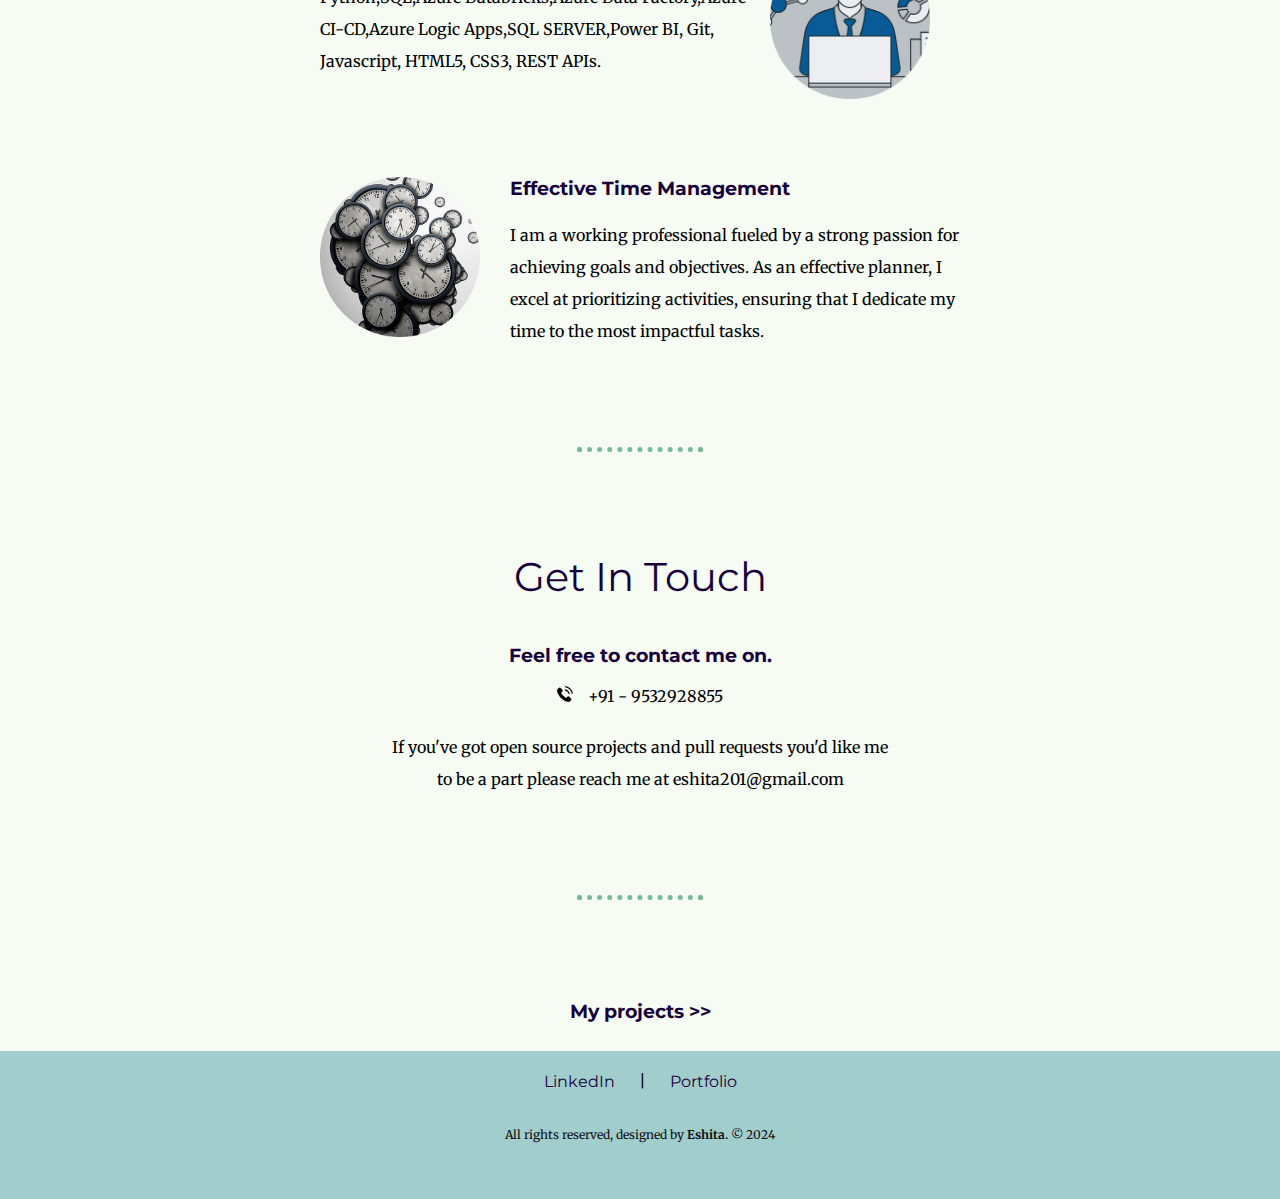
==== commit a86e4548: "add changes again..." ====
--- a/index.html
+++ b/index.html
@@ -15,7 +15,7 @@
     <div class="one"><br>
       <img class="top-cloud" src="images/cloud.png" alt="cloud-image">
       <h1 class="hey">Hey there!!</h1>   
-      <h2 class="header1">I am Eshita. Welcome to my porfolio ✌️</h2>
+      <h2 class="header1">I am Eshita. Welcome to my porfolio </h2>
       <img class="mountain" src="images/mountain.png" alt="mountain-image">
       <br>
     </div>
